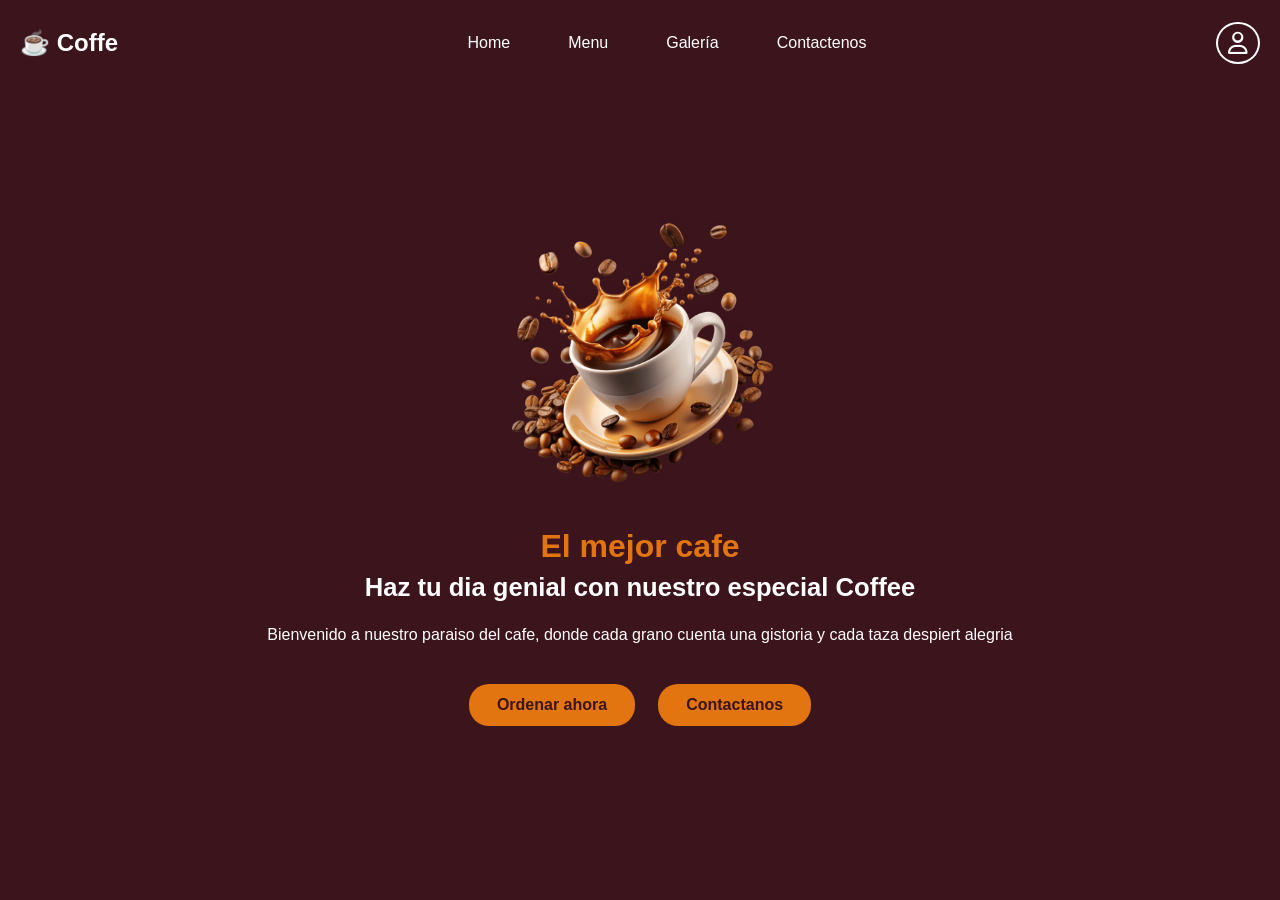
==== Cafecito/index.html @ 4a50067b "primer commit" ====
<!DOCTYPE html>
<html lang="es">
<head>
    <meta charset="UTF-8">
    <meta name="viewport" content="width=device-width, initial-scale=1.0">
    <link rel="stylesheet" href="css/index.css"> 
    <link rel="stylesheet" href="https://cdnjs.cloudflare.com/ajax/libs/font-awesome/6.5.0/css/all.min.css">
    <title>SITIO DE CAFE</title>
</head>
<body>

    <header>
        <nav class="navbar">

                <h2 class="nav-text">☕ Coffe</h2>
            </a>


            <input type="checkbox" id="menu-toggle" class="menu-toggle">


            <ul class="nav-menu">
                <li class="nav-item">
                    <a href="./index.html" class="nav-link">Home</a>
                </li>
                <li class="nav-item">
                    <a href="./menu.html" class="nav-link">Menu</a>
                </li>
                <li class="nav-item">
                    <a href="./galeria.html" class="nav-link">Galería</a>
                </li>
                <li class="nav-item">
                    <a href="./contactenos.html" class="nav-link">Contactenos</a>
                </li>
            </ul>



            <div class="nav-actions">
                <a href="./login.html" class="nav-login" title="Iniciar sesión">
                    <i class="fa-regular fa-user"></i>
                </a>

                <label for="menu-toggle" class="hamburger">
                    <span></span>
                    <span></span>
                    <span></span>
                </label>
            </div>
        </nav>

    </header>

    <main>
        <section class="hero-section">
            <div class="section-content">
                

                <div class="hero-details">
                    <h2 class="title">El mejor cafe</h2>
                    <h3 class="subtitle">
                        Haz tu dia genial con nuestro especial Coffee
                    </h3>
                    <p class="description">
                        Bienvenido a nuestro paraiso del cafe, donde cada
                        grano cuenta una gistoria y cada taza despiert alegria
                    </p>
                    <div class="buttons">
                        <a href="./menu.html" class="button order-now">Ordenar ahora</a>
                        <a href="./contactenos.html" class="button contact-us">Contactanos</a>
                    </div>
                </div>


                <div class="hero-image-wrapper">
                    <img src="../Cafecito/img/coffee-hero-section.png" 
                         class="hero-image">
                </div>

            </div>
        </section>
    </main>





</body>
</html>
---- Cafecito/css/index.css ----
*{
    margin: 0;
    padding: 0;
    box-sizing: border-box;
    font-family: 'Poppins', sans-serif;
}
button{ cursor: pointer; border:none; background: none;}
img {width: 100%;}
ul {list-style: none;}
a {text-decoration: none;}

header{
    position: fixed;
    width: 100%;
    z-index: 5;
    background-color: #3b141c;
}

header .navbar{
    display: flex;
    padding: 20px;
    align-items: center;
    justify-content: space-between;
}

.nav-text{
    color: white;
}

.navbar .nav-Logo .nav-text{
    color:white
}
.navbar .nav-menu{
    display: flex;
    gap: 10px;
}
.navbar .nav-menu .nav-link{
    padding: 10px 18px;
    color: white;
    font-size: large;
    border-radius: 20px;
    transition: 0.3s ease;
}
.navbar .nav-menu .nav-link:hover{
    color: #3b141c;
    background-color: #e2750f;
}
.nav-actions{
    display: flex;
    align-items: center;
    gap: 16px;

}
.nav-login{
    color: white;
    font-size: 1.4rem;
    padding: 8px 10px;
    border-radius: 50%;
border: 2px solid white;
display: flex;
align-items: center;
justify-content: center;
transition: 0.3s ease;
}
.nav-login:hover{
    color: #3b141c;
    background-color: #e2750f;
    border-color: #e2750f;
}
.menu-toggle{
    display: none;

}
.hamburger{
    display: none;
    flex-direction: column;
    gap: 5px;
    cursor: pointer;
    padding: 5px;

    
}
.hamburger span{
    display: block;
    width: 25px;
    height: 3px;
    background-color: white;
    border-radius: 3px;
    transition: transform 0.3 ease, opacity 0.3s ease;
}
.menu-toggle:checked ~ .nav-menu + .nav-actions .hamburger span:nth-child(1),
.menu-toggle:checked +.nav-menu + .nav-actions .hamburger span:nth-child(1){
    transform: translatey(8px) rotate(45deg);
}
.menu-toggle:checked ~ .nav-menu + .nav-actions .hamburger span:nth-child(2),
.menu-toggle:checked +.nav-menu + .nav-actions .hamburger span:nth-child(2){
  opacity:0;
}
.menu-toggle:checked ~ .nav-menu + .nav-actions .hamburger span:nth-child(3),
.menu-toggle:checked +.nav-menu + .nav-actions .hamburger span:nth-child(3){
  transform: translatey(-8px) rotate(-45deg);
}
.hero-section{
    background-color: #3b141c;
    min-height: 100vh;
}
.hero-section .section-content{
    display: flex;
    align-items: center;
    min-height: 100vh;
    color: white;
    justify-content: space-between;
    padding: 0 60px;
}
.hero-section .hero-details .title{
    color: #e2750f;
    font-size: 2.3rem;
    font-family:"Miniver" , sans-serif

}
.hero-section .hero-details .subtitle{
    margin-top: 8px;
    font-size: 2.3rem;
    max-width: 70%;

}
.hero-section .hero-details .description{
    font-size: 1.12re;
    max-width: 70%;
    margin:24px 0 40px;
}
.hero-section .hero-details .button{
    padding: 10px 26px;
    background-color: #e2750f;
    color: #3b141c;
    border-radius: 20px;
    border: 2px solid transparent;
    transition: 0.3s ease;
    font-weight: 600;
}
.hero-section .hero-details .buttons{
    display: flex;
    gap: 23px;

}
.hero-section .hero-details .button:hover{
    color: white;
}
.hero-section .hero-image-wrapper{
    max-width: 500px;
    margin-right: 30px;
}

.nav-link{
    padding: 10px 18px;
    color: white;
    border-radius: 20px;
    transition: 0.3s ease;
}
.nav-link:hover{
    color: #3b141c;
     background-color: #e2750f;
}

.hamburger{
    display: none;
}
@media (max-width: 768px) {
    .hamburger{
        display: flex;
    }
    .navbar .nav-menu{
      display: none;
      flex-direction: column;
      width: 100%;
    }
    .menu-toggle:checked + .nav-menu{
        display: flex;
    }
    .hero-section .section-content{
        flex-direction: column-reverse;
        text-align: center;
        padding: 100px 24px 60px;
    }
}

@media (max-width: 480px) {
    .hero-section .section-content {padding: 100px 40px 60px; gap: 30px;}
    .hero-section .hero-details .subtitle {font-size: 1.9rem; max-width: 90%; }
    .hero-section .hero-details .description{max-width: 90%; }
    .hero-section .hero-image-wrapper {max-width: 380px; margin-right: 0;}
}


@media (max-width: 768px) {
    
    header .navbar{
        padding: 14px 20px ;
        position: relative;
        flex-wrap: wrap;
    }

    .hamburger{
        display: flex;
    }
    .navbar .nav-menu{
        display: none;
        flex-direction: column;
        width: 100%;
        background-color: #3b141c;
        padding: 10px 0;

        order: 3;
    }
}

.menu-toggle:checked + .nav-menu{
    display: flex;
}

.navbar .nav-menu .nav-link{
    border-radius: 0;
    padding: 14px 24px;
    font-size: 1rem;
    width: 100%;
    display: block;
}

.hero-section .section-content{
    flex-direction: column-reverse;
    justify-content: center;
    padding: 100px 24px 60px;
    text-align: center;
    gap: 30px;
}

.hero-section .hero-details .title     {font-size: 2rem;}
    .hero-section .hero-details .subtitle  {font-size: 1.6rem; max-width: 100%;}
    .hero-section .hero-details .description{font-size: 1rem; max-width: 100%; }
    .hero-section .hero-details .buttons     { justify-content: center; flex-wrap: wrap;}
    .hero-section .hero-image-wrapper {max-width: 280px; margin-right: 0;}

@media (max-width: 480px) {
    .hero-section .hero-details .title    {font-size: 1.7rem;}
    .hero-section .hero-details .subtitle {font-size: 1.3rem; }
    .hero-section .hero-details .description{font-size: 0.95rem; margin: 18px 0 30px; }
    .hero-section .hero-details .button    { padding: 10px 20px; font-size: 0.95rem; width: 100%; text-align: center;}
    .hero-section .hero-details .buttons   {flex-direction: column; gap: 14px; width: 100%;}
    .hero-section .hero-image-wrapper {max-width: 220px; }
}
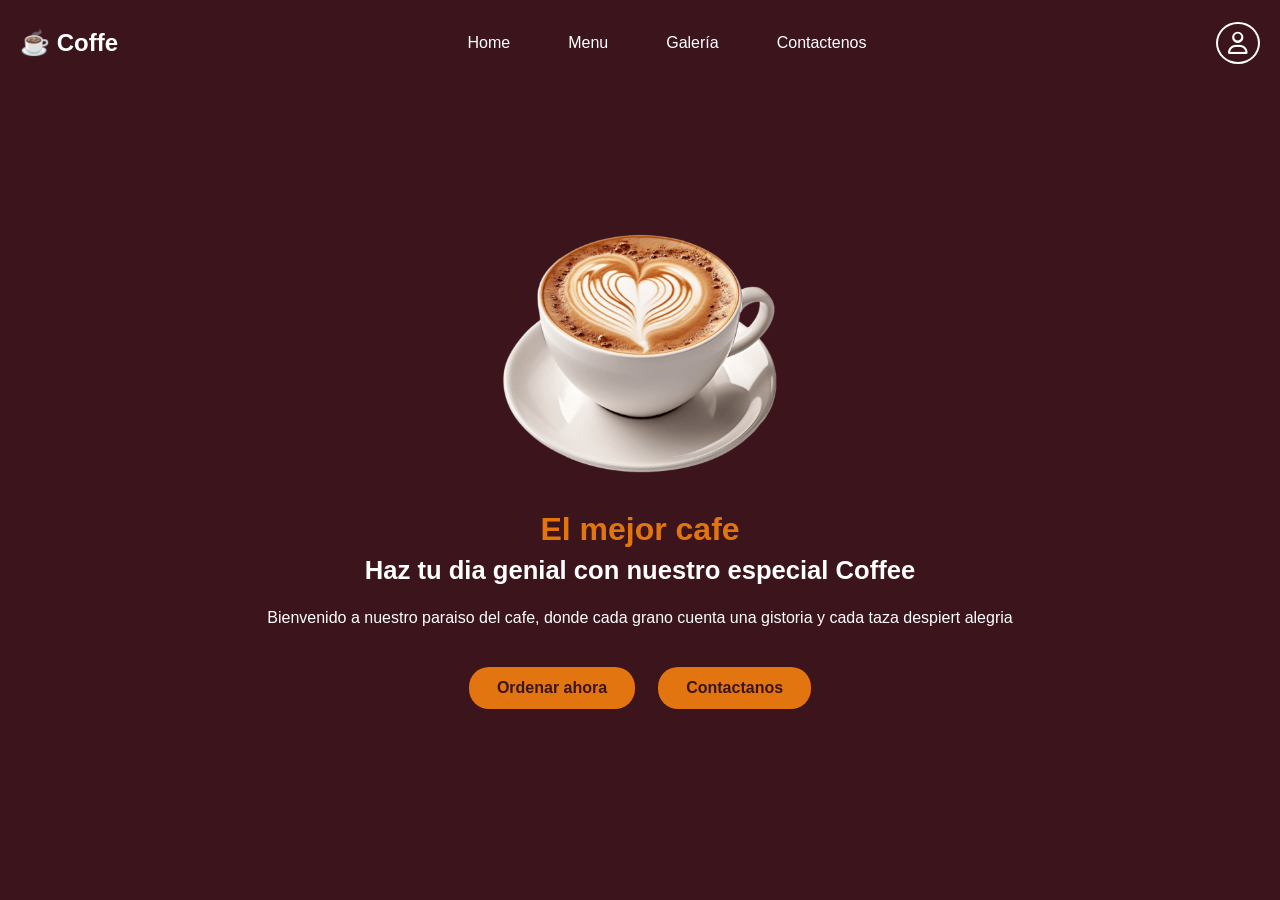
==== commit c42bcc6c: "arreglo final imagenes" ====
--- a/Cafecito/index.html
+++ b/Cafecito/index.html
@@ -12,7 +12,9 @@
     <header>
         <nav class="navbar">
 
-                <h2 class="nav-text">☕ Coffe</h2>
+
+
+                <h2 class="nav-text">☕  Coffe</h2>
             </a>
 
 
@@ -73,7 +75,7 @@
 
 
                 <div class="hero-image-wrapper">
-                    <img src="../Cafecito/img/coffee-hero-section.png" 
+                    <img src="img/hot-beverages.png" 
                          class="hero-image">
                 </div>
 
